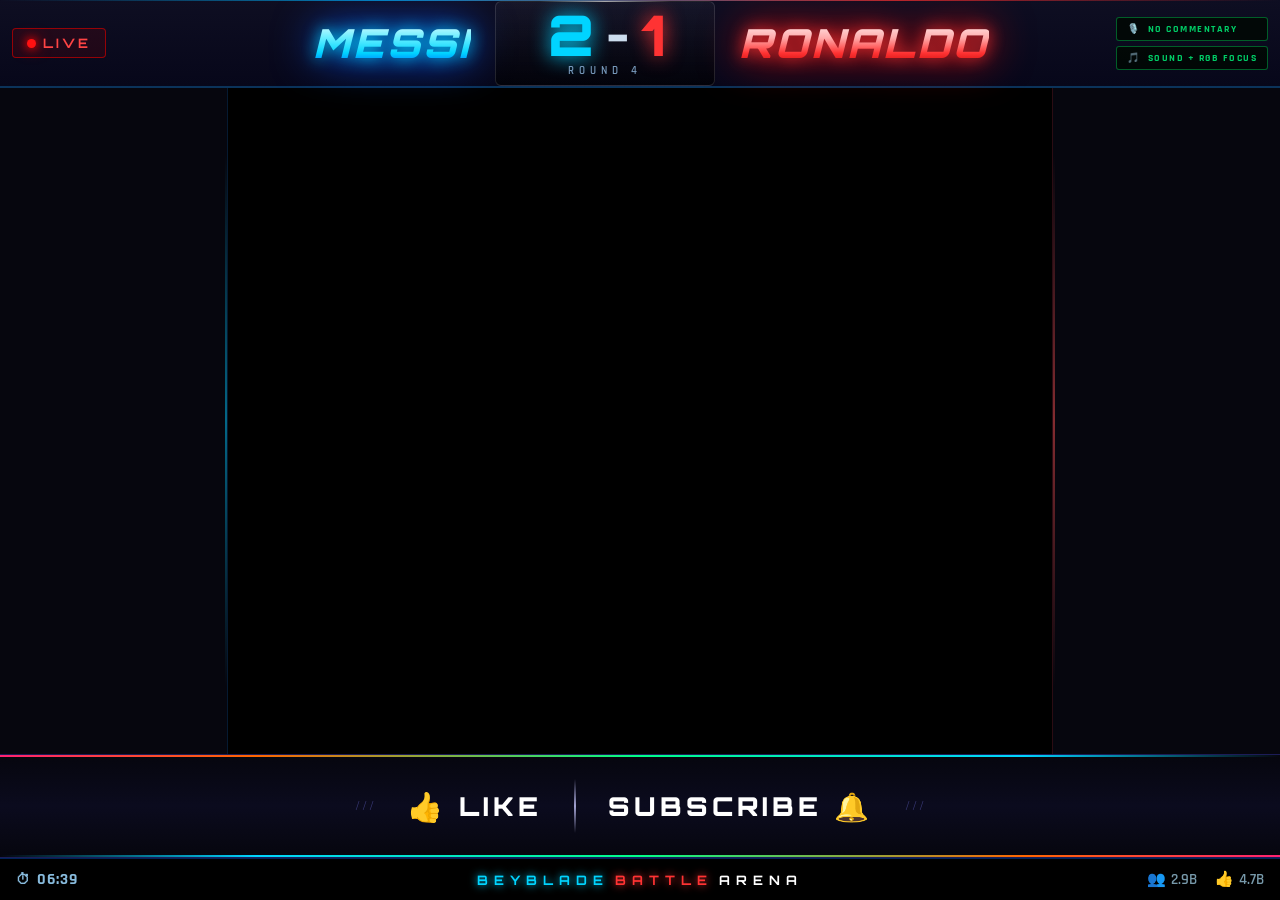
==== index.html @ 68c685e7 "Add Beyblade Battle Arena scoreboard overlay and control panel Two-file HTML/CSS/JS system: - index." ====
<!DOCTYPE html>
<html lang="tr">
<head>
<meta charset="UTF-8">
<meta name="viewport" content="width=device-width, initial-scale=1.0">
<title>Beyblade Battle Arena - Display</title>
<link href="https://fonts.googleapis.com/css2?family=Orbitron:wght@400;700;900&family=Rajdhani:wght@400;600;700&display=swap" rel="stylesheet">
<style>
:root {
  --p1: #00d4ff;
  --p1g: #0055ff;
  --p2: #ff3333;
  --p2g: #bb0000;
  --bg: #06060e;
  --panel: #08081a;
}

* { margin: 0; padding: 0; box-sizing: border-box; }

body {
  background: var(--bg);
  color: #fff;
  font-family: 'Orbitron', monospace;
  height: 100vh;
  width: 100vw;
  display: flex;
  flex-direction: column;
  overflow: hidden;
  user-select: none;
}

/* ========== HEADER ========== */
.header {
  display: flex;
  align-items: center;
  height: 88px;
  flex-shrink: 0;
  background: linear-gradient(180deg, #0e0e22 0%, #07071a 100%);
  border-bottom: 2px solid rgba(0,160,255,0.25);
  position: relative;
  z-index: 10;
  padding: 0 12px;
  gap: 0;
}

/* top glow line */
.header::before {
  content: '';
  position: absolute;
  top: 0; left: 0; right: 0;
  height: 1px;
  background: linear-gradient(90deg, transparent, rgba(0,180,255,0.7) 30%, rgba(255,50,50,0.7) 70%, transparent);
}

.live-badge {
  display: flex;
  align-items: center;
  gap: 7px;
  background: rgba(160,0,0,0.15);
  border: 1.5px solid rgba(200,0,0,0.7);
  border-radius: 4px;
  padding: 6px 14px;
  color: #ff4444;
  font-size: 13px;
  font-weight: 700;
  letter-spacing: 3px;
  flex-shrink: 0;
}

.live-dot {
  width: 9px;
  height: 9px;
  background: #ff1111;
  border-radius: 50%;
  box-shadow: 0 0 8px #ff0000, 0 0 16px #ff0000;
  animation: livePulse 1.2s ease-in-out infinite;
}

@keyframes livePulse {
  0%, 100% { opacity: 1; }
  50% { opacity: 0.3; }
}

/* Player 1 side */
.p1-section {
  flex: 1;
  display: flex;
  justify-content: flex-end;
  align-items: center;
  padding-right: 24px;
  position: relative;
}

.p1-name {
  font-size: 40px;
  font-weight: 900;
  font-style: italic;
  letter-spacing: 3px;
  color: #fff;
  background: linear-gradient(180deg, #ffffff 0%, #66eeff 40%, var(--p1) 70%, var(--p1g) 100%);
  -webkit-background-clip: text;
  -webkit-text-fill-color: transparent;
  background-clip: text;
  filter: drop-shadow(0 0 8px var(--p1)) drop-shadow(0 0 20px var(--p1g));
}

/* Score center */
.score-box {
  display: flex;
  flex-direction: column;
  align-items: center;
  background: linear-gradient(180deg, rgba(255,255,255,0.04), rgba(0,0,0,0.6));
  border: 1px solid rgba(255,255,255,0.12);
  border-radius: 6px;
  padding: 5px 30px 7px;
  min-width: 220px;
  position: relative;
  flex-shrink: 0;
}

.score-box::before {
  content: '';
  position: absolute;
  top: -1px; left: 20%; right: 20%;
  height: 1px;
  background: linear-gradient(90deg, transparent, rgba(255,255,255,0.6), transparent);
}

.score-row {
  display: flex;
  align-items: center;
  gap: 12px;
  line-height: 1;
}

.sc1 {
  font-size: 56px;
  font-weight: 900;
  color: var(--p1);
  text-shadow: 0 0 20px var(--p1);
}

.sc-dash {
  font-size: 44px;
  font-weight: 900;
  color: #ccddee;
}

.sc2 {
  font-size: 56px;
  font-weight: 900;
  color: var(--p2);
  text-shadow: 0 0 20px var(--p2);
}

.round-label {
  font-size: 11px;
  color: #7799bb;
  letter-spacing: 5px;
  font-family: 'Rajdhani', sans-serif;
  font-weight: 600;
  margin-top: 1px;
}

/* Player 2 side */
.p2-section {
  flex: 1;
  display: flex;
  justify-content: flex-start;
  align-items: center;
  padding-left: 24px;
}

.p2-name {
  font-size: 40px;
  font-weight: 900;
  font-style: italic;
  letter-spacing: 3px;
  color: #fff;
  background: linear-gradient(180deg, #ffffff 0%, #ffaaaa 40%, var(--p2) 70%, var(--p2g) 100%);
  -webkit-background-clip: text;
  -webkit-text-fill-color: transparent;
  background-clip: text;
  filter: drop-shadow(0 0 8px var(--p2)) drop-shadow(0 0 20px var(--p2g));
}

/* Buttons */
.hdr-btns {
  display: flex;
  flex-direction: column;
  gap: 5px;
  flex-shrink: 0;
  margin-left: 12px;
}

.hdr-btn {
  background: rgba(0,8,2,0.8);
  border: 1px solid rgba(0,200,80,0.45);
  color: #00cc66;
  padding: 5px 10px;
  font-size: 10px;
  font-family: 'Rajdhani', sans-serif;
  font-weight: 700;
  letter-spacing: 1.5px;
  border-radius: 3px;
  display: flex;
  align-items: center;
  gap: 6px;
  white-space: nowrap;
  text-transform: uppercase;
}

/* ========== MAIN CONTENT ========== */
.main {
  flex: 1;
  display: flex;
  overflow: hidden;
  position: relative;
}

/* Left panel – empty for OBS */
.panel-left {
  width: 228px;
  flex-shrink: 0;
  background: transparent;
  position: relative;
  border-right: 1px solid rgba(0,140,255,0.15);
}

.panel-left::after {
  content: '';
  position: absolute;
  top: 10%; right: 0;
  width: 2px;
  height: 80%;
  background: linear-gradient(180deg, transparent, rgba(0,200,255,0.5) 50%, transparent);
}

/* Arena – empty for OBS */
.arena {
  flex: 1;
  background: #000;
  position: relative;
}

/* Right panel – empty for OBS */
.panel-right {
  width: 228px;
  flex-shrink: 0;
  background: transparent;
  position: relative;
  border-left: 1px solid rgba(255,50,50,0.15);
}

.panel-right::before {
  content: '';
  position: absolute;
  top: 10%; left: 0;
  width: 2px;
  height: 80%;
  background: linear-gradient(180deg, transparent, rgba(255,80,80,0.5) 50%, transparent);
}

/* ========== LIKE & SUBSCRIBE BAR ========== */
.ls-bar {
  flex-shrink: 0;
  height: 104px;
  background: linear-gradient(180deg, #06060e 0%, #0b0b1e 50%, #06060e 100%);
  border-top: 1px solid rgba(80,80,255,0.3);
  border-bottom: 1px solid rgba(80,80,255,0.3);
  display: flex;
  align-items: center;
  justify-content: center;
  overflow: hidden;
  position: relative;
}

/* animated top border */
.ls-bar::before {
  content: '';
  position: absolute;
  top: 0; left: -100%; right: 0;
  height: 2px;
  background: linear-gradient(90deg,
    transparent 0%,
    #0080ff 15%, #8800ff 30%, #ff00aa 45%,
    #ff6600 60%, #00ff88 75%, #00d4ff 90%,
    transparent 100%);
  animation: scanLine 3s linear infinite;
}

/* animated bottom border */
.ls-bar::after {
  content: '';
  position: absolute;
  bottom: 0; left: 0; right: -100%;
  height: 2px;
  background: linear-gradient(90deg,
    transparent 0%,
    #00d4ff 10%, #00ff88 25%, #ff6600 40%,
    #ff00aa 55%, #8800ff 70%, #0080ff 85%,
    transparent 100%);
  animation: scanLine 3s linear infinite reverse;
}

@keyframes scanLine {
  0% { transform: translateX(0%); }
  100% { transform: translateX(100%); }
}

.ls-content {
  display: flex;
  align-items: center;
  gap: 32px;
  position: relative;
  z-index: 1;
}

.ls-item {
  display: flex;
  align-items: center;
  gap: 12px;
  font-size: 26px;
  font-weight: 900;
  letter-spacing: 4px;
}

.ls-like {
  animation: neonCycle 5s ease-in-out infinite;
}

.ls-sub {
  animation: neonCycle 5s ease-in-out infinite 2.5s;
}

@keyframes neonCycle {
  0%   { color: #00d4ff; text-shadow: 0 0 8px #00d4ff, 0 0 20px #0080ff, 0 0 50px #0040ff; }
  16%  { color: #ff00ff; text-shadow: 0 0 8px #ff00ff, 0 0 20px #cc00cc, 0 0 50px #880088; }
  33%  { color: #ff6600; text-shadow: 0 0 8px #ff6600, 0 0 20px #cc4400, 0 0 50px #882200; }
  50%  { color: #00ff88; text-shadow: 0 0 8px #00ff88, 0 0 20px #00cc66, 0 0 50px #008844; }
  66%  { color: #ffff00; text-shadow: 0 0 8px #ffff00, 0 0 20px #cccc00, 0 0 50px #888800; }
  83%  { color: #ff3366; text-shadow: 0 0 8px #ff3366, 0 0 20px #cc0044, 0 0 50px #880022; }
  100% { color: #00d4ff; text-shadow: 0 0 8px #00d4ff, 0 0 20px #0080ff, 0 0 50px #0040ff; }
}

.ls-icon {
  font-size: 28px;
  animation: iconBounce 1.5s ease-in-out infinite;
}

.ls-icon-sub {
  animation: iconBounce 1.5s ease-in-out infinite 0.75s;
}

@keyframes iconBounce {
  0%, 100% { transform: scale(1); }
  50% { transform: scale(1.2); }
}

.ls-divider {
  width: 2px;
  height: 54px;
  background: linear-gradient(180deg, transparent, rgba(200,200,255,0.8), transparent);
  animation: divPulse 2s ease-in-out infinite;
}

@keyframes divPulse {
  0%, 100% { opacity: 0.3; }
  50% { opacity: 1; box-shadow: 0 0 12px #8888ff; }
}

/* decorative /// marks */
.ls-deco {
  font-size: 13px;
  color: rgba(100,100,200,0.5);
  letter-spacing: 2px;
  font-family: 'Rajdhani', sans-serif;
}

/* ========== FOOTER ========== */
.footer {
  height: 42px;
  background: #000;
  border-top: 1px solid rgba(0,100,255,0.35);
  display: flex;
  align-items: center;
  padding: 0 16px;
  flex-shrink: 0;
  position: relative;
}

.footer-timer {
  font-family: 'Rajdhani', sans-serif;
  font-size: 16px;
  font-weight: 700;
  color: #88bbdd;
  display: flex;
  align-items: center;
  gap: 6px;
  letter-spacing: 1px;
}

.footer-timer-icon { font-size: 14px; }

.footer-brand {
  position: absolute;
  left: 50%;
  transform: translateX(-50%);
  font-size: 13px;
  font-weight: 700;
  letter-spacing: 6px;
  display: flex;
  gap: 6px;
}

.fb-b { color: var(--p1); text-shadow: 0 0 8px var(--p1); }
.fb-a { color: var(--p2); text-shadow: 0 0 8px var(--p2); }
.fb-r { color: #ffffff; }

.footer-stats {
  margin-left: auto;
  display: flex;
  align-items: center;
  gap: 18px;
  font-family: 'Rajdhani', sans-serif;
  font-size: 15px;
  font-weight: 600;
  color: #7799aa;
}

.footer-stat { display: flex; align-items: center; gap: 5px; }
</style>
</head>
<body>

<!-- ===== HEADER ===== -->
<div class="header">
  <div class="live-badge">
    <div class="live-dot"></div>
    LIVE
  </div>

  <div class="p1-section">
    <div class="p1-name" id="p1Name">MESSI</div>
  </div>

  <div class="score-box">
    <div class="score-row">
      <span class="sc1" id="score1">2</span>
      <span class="sc-dash">-</span>
      <span class="sc2" id="score2">1</span>
    </div>
    <div class="round-label">ROUND <span id="roundNum">4</span></div>
  </div>

  <div class="p2-section">
    <div class="p2-name" id="p2Name">RONALDO</div>
  </div>

  <div class="hdr-btns">
    <div class="hdr-btn">🎙️ &nbsp;NO COMMENTARY</div>
    <div class="hdr-btn">🎵 &nbsp;SOUND + RGB FOCUS</div>
  </div>
</div>

<!-- ===== MAIN CONTENT ===== -->
<div class="main">
  <div class="panel-left"></div>
  <div class="arena"></div>
  <div class="panel-right"></div>
</div>

<!-- ===== LIKE & SUBSCRIBE ===== -->
<div class="ls-bar">
  <div class="ls-content">
    <span class="ls-deco">///</span>

    <div class="ls-item ls-like">
      <span class="ls-icon">👍</span>
      LIKE
    </div>

    <div class="ls-divider"></div>

    <div class="ls-item ls-sub">
      SUBSCRIBE
      <span class="ls-icon ls-icon-sub">🔔</span>
    </div>

    <span class="ls-deco">///</span>
  </div>
</div>

<!-- ===== FOOTER ===== -->
<div class="footer">
  <div class="footer-timer">
    <span class="footer-timer-icon">⏱</span>
    <span id="timerDisplay">06:39</span>
  </div>

  <div class="footer-brand">
    <span class="fb-b">BEYBLADE</span>
    <span class="fb-a">BATTLE</span>
    <span class="fb-r">ARENA</span>
  </div>

  <div class="footer-stats">
    <div class="footer-stat">👥 <span id="viewerCount">2.9B</span></div>
    <div class="footer-stat">👍 <span id="likeCount">4.7B</span></div>
  </div>
</div>

<script>
  const STORE_KEY = 'bba_state';

  function applyState(s) {
    if (!s) return;
    setText('p1Name',      s.p1Name);
    setText('p2Name',      s.p2Name);
    setText('score1',      s.score1);
    setText('score2',      s.score2);
    setText('roundNum',    s.roundNum);
    setText('viewerCount', s.viewers);
    setText('likeCount',   s.likes);
  }

  function setText(id, val) {
    if (val === undefined || val === null || val === '') return;
    document.getElementById(id).textContent = val;
  }

  // Load initial state
  applyState(JSON.parse(localStorage.getItem(STORE_KEY) || 'null'));

  // Sync across tabs
  window.addEventListener('storage', e => {
    if (e.key === STORE_KEY) applyState(JSON.parse(e.newValue || 'null'));
  });

  // Timer (counts up or holds; control page sets timerSeconds + timerRunning)
  let timerSec  = 6 * 60 + 39;
  let timerOn   = false;
  let lastSync  = Date.now();

  function refreshTimer() {
    const raw = localStorage.getItem(STORE_KEY);
    if (!raw) return;
    const s = JSON.parse(raw);
    if (s.timerSeconds !== undefined) timerSec = +s.timerSeconds;
    timerOn = !!s.timerRunning;
  }

  refreshTimer();

  setInterval(() => {
    refreshTimer();
    if (timerOn) timerSec = Math.max(0, timerSec - 1);
    const m = Math.floor(timerSec / 60).toString().padStart(2,'0');
    const sec = (timerSec % 60).toString().padStart(2,'0');
    document.getElementById('timerDisplay').textContent = m + ':' + sec;
  }, 1000);
</script>
</body>
</html>
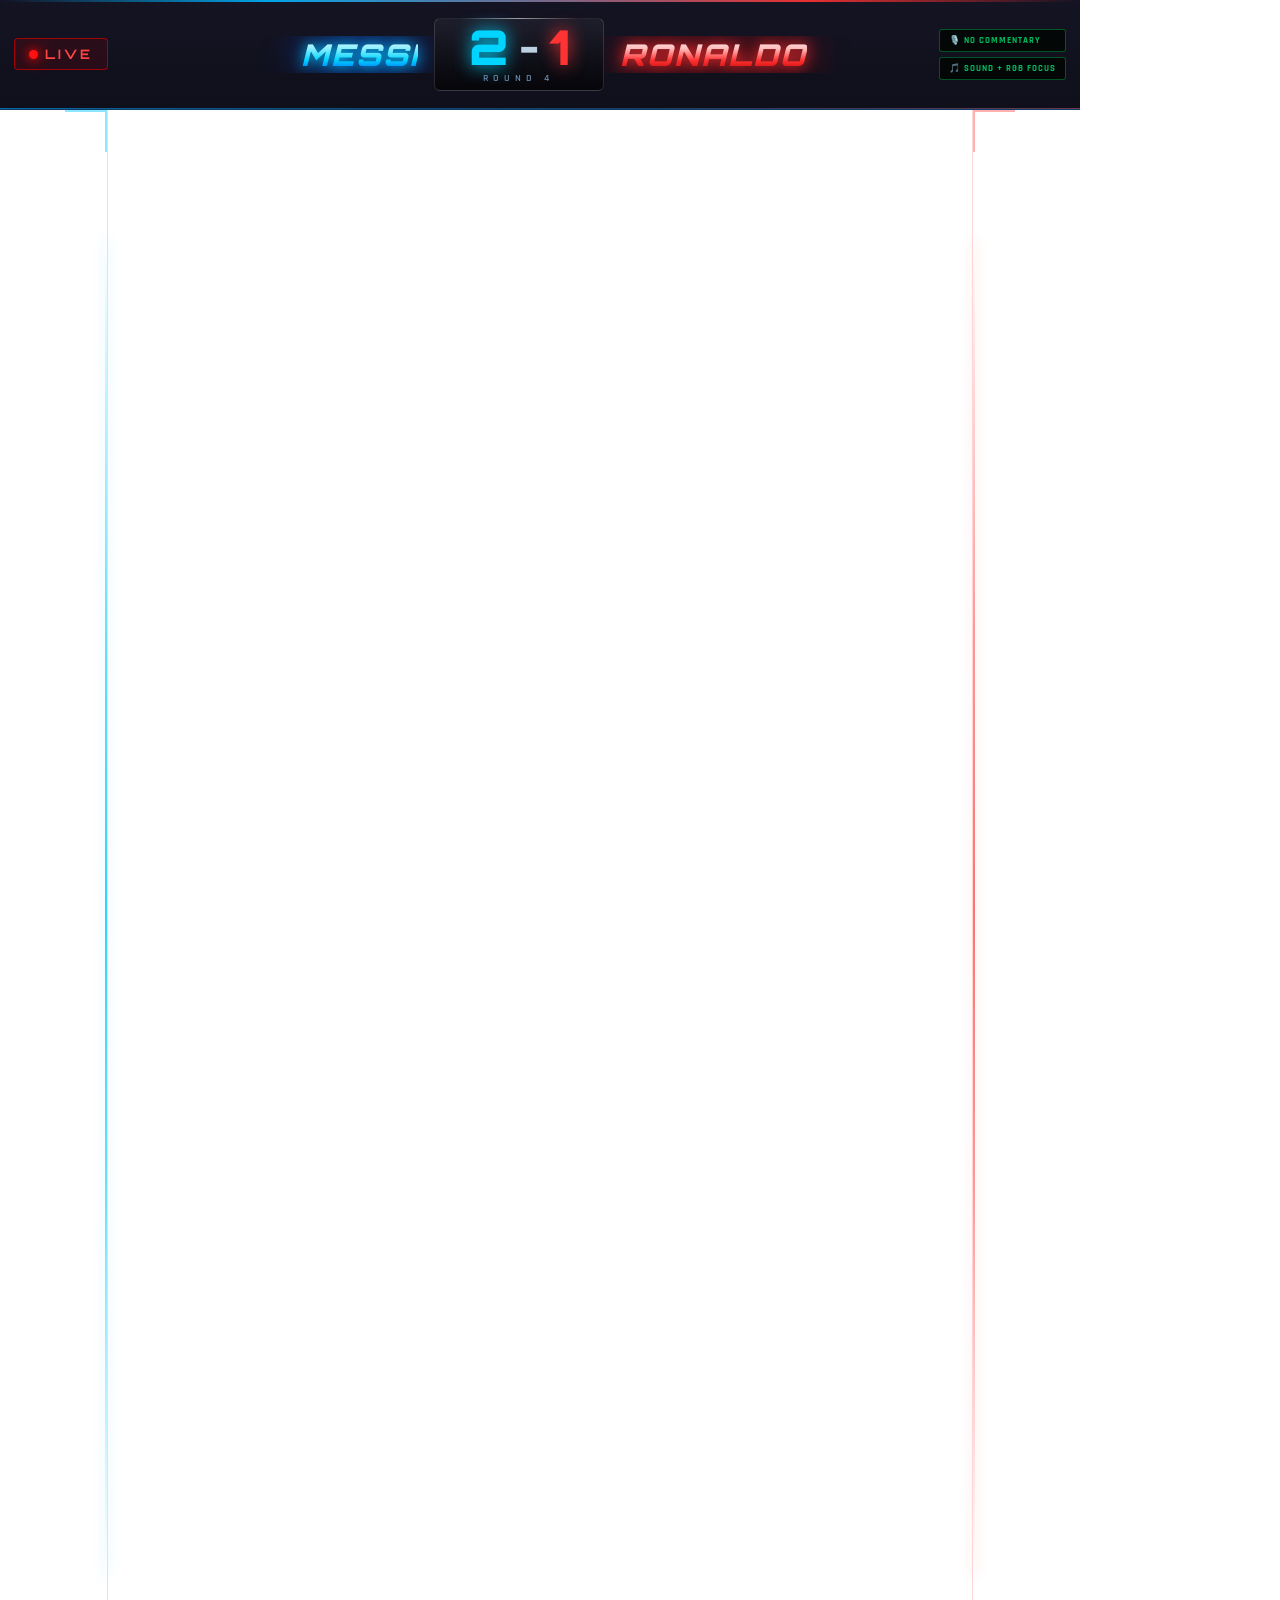
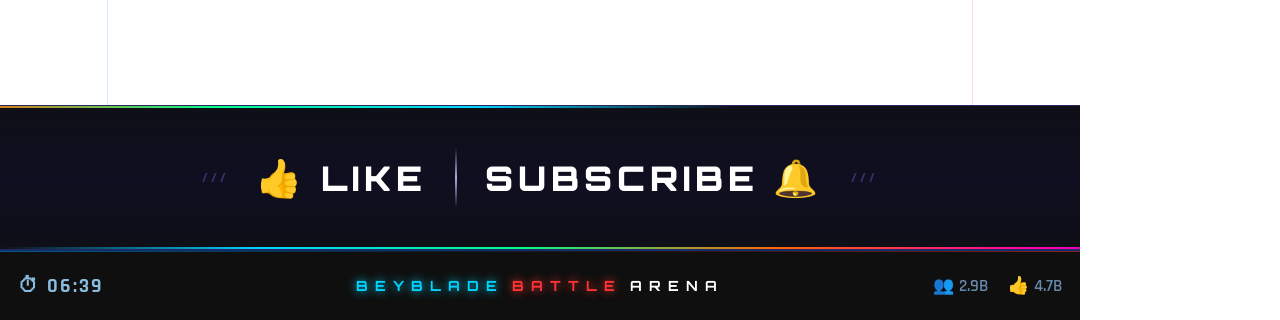
==== commit f2d41dac: "Redesign index.html for 9:16 portrait (1080×1920) mobile streaming - Fixed canvas 1080×1920px for OB" ====
--- a/index.html
+++ b/index.html
@@ -2,64 +2,91 @@
 <html lang="tr">
 <head>
 <meta charset="UTF-8">
-<meta name="viewport" content="width=device-width, initial-scale=1.0">
-<title>Beyblade Battle Arena - Display</title>
+<meta name="viewport" content="width=1080">
+<title>BBA Display – 9:16</title>
 <link href="https://fonts.googleapis.com/css2?family=Orbitron:wght@400;700;900&family=Rajdhani:wght@400;600;700&display=swap" rel="stylesheet">
 <style>
+/* =====================================================
+   OBS Browser Source: 1080 × 1920  (9:16 portrait)
+   Transparent body – only UI strips are opaque.
+   ===================================================== */
 :root {
-  --p1: #00d4ff;
+  --p1:  #00d4ff;
   --p1g: #0055ff;
-  --p2: #ff3333;
+  --p2:  #ff3333;
   --p2g: #bb0000;
-  --bg: #06060e;
-  --panel: #08081a;
 }
 
 * { margin: 0; padding: 0; box-sizing: border-box; }
 
-body {
-  background: var(--bg);
+html, body {
+  width:  1080px;
+  height: 1920px;
+  background: transparent;          /* OBS composites camera behind */
   color: #fff;
   font-family: 'Orbitron', monospace;
-  height: 100vh;
-  width: 100vw;
-  display: flex;
-  flex-direction: column;
   overflow: hidden;
   user-select: none;
 }
 
-/* ========== HEADER ========== */
+.wrap {
+  width:  1080px;
+  height: 1920px;
+  display: flex;
+  flex-direction: column;
+}
+
+/* ====================================================
+   HEADER  –  110 px
+   ==================================================== */
 .header {
-  display: flex;
-  align-items: center;
-  height: 88px;
-  flex-shrink: 0;
-  background: linear-gradient(180deg, #0e0e22 0%, #07071a 100%);
-  border-bottom: 2px solid rgba(0,160,255,0.25);
+  height: 110px;
+  flex-shrink: 0;
+  display: flex;
+  align-items: center;
+  padding: 0 14px;
+  gap: 0;
+  background: linear-gradient(180deg, rgba(12,12,28,0.97) 0%, rgba(6,6,18,0.96) 100%);
+  border-bottom: 2px solid rgba(0,160,255,0.3);
   position: relative;
   z-index: 10;
-  padding: 0 12px;
-  gap: 0;
-}
-
-/* top glow line */
+}
+
+/* top glow stripe */
 .header::before {
   content: '';
   position: absolute;
   top: 0; left: 0; right: 0;
+  height: 2px;
+  background: linear-gradient(90deg,
+    transparent 0%,
+    rgba(0,180,255,0.9) 25%,
+    rgba(255,50,50,0.9) 75%,
+    transparent 100%);
+}
+
+/* bottom corner cuts */
+.header::after {
+  content: '';
+  position: absolute;
+  bottom: -1px; left: 0; right: 0;
   height: 1px;
-  background: linear-gradient(90deg, transparent, rgba(0,180,255,0.7) 30%, rgba(255,50,50,0.7) 70%, transparent);
-}
-
+  background: linear-gradient(90deg,
+    rgba(0,160,255,0.4) 0%,
+    rgba(0,160,255,0.08) 40%,
+    rgba(255,50,50,0.08) 60%,
+    rgba(255,50,50,0.4) 100%);
+}
+
+/* ── LIVE badge ── */
 .live-badge {
   display: flex;
   align-items: center;
   gap: 7px;
-  background: rgba(160,0,0,0.15);
-  border: 1.5px solid rgba(200,0,0,0.7);
+  background: rgba(150,0,0,0.18);
+  border: 1.5px solid rgba(200,0,0,0.75);
   border-radius: 4px;
-  padding: 6px 14px;
+  padding: 7px 14px;
   color: #ff4444;
   font-size: 13px;
   font-weight: 700;
@@ -72,145 +99,131 @@
   height: 9px;
   background: #ff1111;
   border-radius: 50%;
-  box-shadow: 0 0 8px #ff0000, 0 0 16px #ff0000;
+  box-shadow: 0 0 8px #ff0000, 0 0 18px #ff0000;
   animation: livePulse 1.2s ease-in-out infinite;
 }
 
 @keyframes livePulse {
   0%, 100% { opacity: 1; }
-  50% { opacity: 0.3; }
-}
-
-/* Player 1 side */
+  50%       { opacity: 0.25; }
+}
+
+/* ── Player 1 name ── */
 .p1-section {
   flex: 1;
   display: flex;
   justify-content: flex-end;
   align-items: center;
-  padding-right: 24px;
-  position: relative;
+  padding-right: 16px;
+  overflow: hidden;
 }
 
 .p1-name {
-  font-size: 40px;
+  font-size: 30px;
   font-weight: 900;
   font-style: italic;
-  letter-spacing: 3px;
-  color: #fff;
-  background: linear-gradient(180deg, #ffffff 0%, #66eeff 40%, var(--p1) 70%, var(--p1g) 100%);
+  letter-spacing: 2px;
+  background: linear-gradient(180deg, #ffffff 0%, #88eeff 35%, var(--p1) 65%, var(--p1g) 100%);
   -webkit-background-clip: text;
   -webkit-text-fill-color: transparent;
   background-clip: text;
-  filter: drop-shadow(0 0 8px var(--p1)) drop-shadow(0 0 20px var(--p1g));
-}
-
-/* Score center */
+  filter: drop-shadow(0 0 7px var(--p1)) drop-shadow(0 0 18px var(--p1g));
+  white-space: nowrap;
+}
+
+/* ── Score box ── */
 .score-box {
+  flex-shrink: 0;
   display: flex;
   flex-direction: column;
   align-items: center;
-  background: linear-gradient(180deg, rgba(255,255,255,0.04), rgba(0,0,0,0.6));
-  border: 1px solid rgba(255,255,255,0.12);
+  background: linear-gradient(180deg, rgba(255,255,255,0.05), rgba(0,0,0,0.65));
+  border: 1px solid rgba(255,255,255,0.13);
   border-radius: 6px;
-  padding: 5px 30px 7px;
-  min-width: 220px;
-  position: relative;
-  flex-shrink: 0;
+  padding: 4px 22px 6px;
+  min-width: 170px;
+  position: relative;
 }
 
 .score-box::before {
   content: '';
   position: absolute;
-  top: -1px; left: 20%; right: 20%;
+  top: -1px; left: 15%; right: 15%;
   height: 1px;
-  background: linear-gradient(90deg, transparent, rgba(255,255,255,0.6), transparent);
+  background: linear-gradient(90deg, transparent, rgba(255,255,255,0.55), transparent);
 }
 
 .score-row {
   display: flex;
   align-items: center;
-  gap: 12px;
+  gap: 10px;
   line-height: 1;
 }
 
-.sc1 {
-  font-size: 56px;
-  font-weight: 900;
-  color: var(--p1);
-  text-shadow: 0 0 20px var(--p1);
-}
-
-.sc-dash {
-  font-size: 44px;
-  font-weight: 900;
-  color: #ccddee;
-}
-
-.sc2 {
-  font-size: 56px;
-  font-weight: 900;
-  color: var(--p2);
-  text-shadow: 0 0 20px var(--p2);
-}
+.sc1  { font-size: 48px; font-weight: 900; color: var(--p1); text-shadow: 0 0 18px var(--p1); }
+.sc2  { font-size: 48px; font-weight: 900; color: var(--p2); text-shadow: 0 0 18px var(--p2); }
+.sc-d { font-size: 38px; font-weight: 900; color: #bbd0e0; }
 
 .round-label {
-  font-size: 11px;
-  color: #7799bb;
-  letter-spacing: 5px;
+  font-size: 10px;
   font-family: 'Rajdhani', sans-serif;
   font-weight: 600;
+  color: #6688aa;
+  letter-spacing: 5px;
   margin-top: 1px;
 }
 
-/* Player 2 side */
+/* ── Player 2 name ── */
 .p2-section {
   flex: 1;
   display: flex;
   justify-content: flex-start;
   align-items: center;
-  padding-left: 24px;
+  padding-left: 16px;
+  overflow: hidden;
 }
 
 .p2-name {
-  font-size: 40px;
+  font-size: 30px;
   font-weight: 900;
   font-style: italic;
-  letter-spacing: 3px;
-  color: #fff;
-  background: linear-gradient(180deg, #ffffff 0%, #ffaaaa 40%, var(--p2) 70%, var(--p2g) 100%);
+  letter-spacing: 2px;
+  background: linear-gradient(180deg, #ffffff 0%, #ffbbbb 35%, var(--p2) 65%, var(--p2g) 100%);
   -webkit-background-clip: text;
   -webkit-text-fill-color: transparent;
   background-clip: text;
-  filter: drop-shadow(0 0 8px var(--p2)) drop-shadow(0 0 20px var(--p2g));
-}
-
-/* Buttons */
+  filter: drop-shadow(0 0 7px var(--p2)) drop-shadow(0 0 18px var(--p2g));
+  white-space: nowrap;
+}
+
+/* ── Header buttons ── */
 .hdr-btns {
+  flex-shrink: 0;
   display: flex;
   flex-direction: column;
   gap: 5px;
-  flex-shrink: 0;
-  margin-left: 12px;
+  margin-left: 10px;
 }
 
 .hdr-btn {
-  background: rgba(0,8,2,0.8);
-  border: 1px solid rgba(0,200,80,0.45);
-  color: #00cc66;
-  padding: 5px 10px;
-  font-size: 10px;
+  background: rgba(0,6,2,0.82);
+  border: 1px solid rgba(0,190,80,0.42);
+  color: #00bb60;
+  padding: 5px 9px;
+  font-size: 9px;
   font-family: 'Rajdhani', sans-serif;
   font-weight: 700;
-  letter-spacing: 1.5px;
+  letter-spacing: 1px;
   border-radius: 3px;
   display: flex;
   align-items: center;
-  gap: 6px;
+  gap: 5px;
   white-space: nowrap;
-  text-transform: uppercase;
-}
-
-/* ========== MAIN CONTENT ========== */
+}
+
+/* ====================================================
+   MAIN  –  flex-1  (≈1595 px)
+   ==================================================== */
 .main {
   flex: 1;
   display: flex;
@@ -218,100 +231,133 @@
   position: relative;
 }
 
-/* Left panel – empty for OBS */
+/* ── Left panel (OBS source) ── */
 .panel-left {
-  width: 228px;
+  width: 108px;
   flex-shrink: 0;
   background: transparent;
   position: relative;
-  border-right: 1px solid rgba(0,140,255,0.15);
-}
-
+  border-right: 1px solid rgba(0,140,255,0.18);
+}
+
+/* vertical neon strip */
 .panel-left::after {
   content: '';
   position: absolute;
-  top: 10%; right: 0;
+  top: 8%; right: 0;
   width: 2px;
-  height: 80%;
-  background: linear-gradient(180deg, transparent, rgba(0,200,255,0.5) 50%, transparent);
-}
-
-/* Arena – empty for OBS */
+  height: 84%;
+  background: linear-gradient(180deg,
+    transparent 0%, rgba(0,200,255,0.6) 30%,
+    rgba(0,200,255,0.8) 50%, rgba(0,200,255,0.6) 70%,
+    transparent 100%);
+  box-shadow: 0 0 12px rgba(0,180,255,0.25);
+}
+
+/* corner bracket top */
+.panel-left::before {
+  content: '';
+  position: absolute;
+  top: 0; right: 0;
+  width: 40px;
+  height: 40px;
+  border-top: 2px solid rgba(0,200,255,0.45);
+  border-right: 2px solid rgba(0,200,255,0.45);
+}
+
+/* ── Arena center (OBS camera behind) ── */
 .arena {
   flex: 1;
-  background: #000;
-  position: relative;
-}
-
-/* Right panel – empty for OBS */
+  background: transparent;
+  position: relative;
+}
+
+/* ── Right panel (OBS source) ── */
 .panel-right {
-  width: 228px;
+  width: 108px;
   flex-shrink: 0;
   background: transparent;
   position: relative;
-  border-left: 1px solid rgba(255,50,50,0.15);
+  border-left: 1px solid rgba(255,50,50,0.18);
 }
 
 .panel-right::before {
   content: '';
   position: absolute;
-  top: 10%; left: 0;
+  top: 8%; left: 0;
   width: 2px;
-  height: 80%;
-  background: linear-gradient(180deg, transparent, rgba(255,80,80,0.5) 50%, transparent);
-}
-
-/* ========== LIKE & SUBSCRIBE BAR ========== */
+  height: 84%;
+  background: linear-gradient(180deg,
+    transparent 0%, rgba(255,80,80,0.6) 30%,
+    rgba(255,80,80,0.8) 50%, rgba(255,80,80,0.6) 70%,
+    transparent 100%);
+  box-shadow: 0 0 12px rgba(255,60,60,0.25);
+}
+
+.panel-right::after {
+  content: '';
+  position: absolute;
+  top: 0; left: 0;
+  width: 40px;
+  height: 40px;
+  border-top: 2px solid rgba(255,80,80,0.45);
+  border-left: 2px solid rgba(255,80,80,0.45);
+}
+
+/* ====================================================
+   LIKE & SUBSCRIBE  –  145 px
+   ==================================================== */
 .ls-bar {
-  flex-shrink: 0;
-  height: 104px;
-  background: linear-gradient(180deg, #06060e 0%, #0b0b1e 50%, #06060e 100%);
-  border-top: 1px solid rgba(80,80,255,0.3);
-  border-bottom: 1px solid rgba(80,80,255,0.3);
+  height: 145px;
+  flex-shrink: 0;
   display: flex;
   align-items: center;
   justify-content: center;
+  background: linear-gradient(180deg,
+    rgba(5,5,14,0.96) 0%,
+    rgba(10,10,28,0.98) 50%,
+    rgba(5,5,14,0.96) 100%);
+  border-top: 1px solid rgba(80,80,240,0.35);
+  border-bottom: 1px solid rgba(80,80,240,0.35);
   overflow: hidden;
   position: relative;
 }
 
-/* animated top border */
+/* scanning top neon line */
 .ls-bar::before {
   content: '';
   position: absolute;
-  top: 0; left: -100%; right: 0;
+  top: 0; left: -100%; width: 200%;
   height: 2px;
   background: linear-gradient(90deg,
-    transparent 0%,
-    #0080ff 15%, #8800ff 30%, #ff00aa 45%,
-    #ff6600 60%, #00ff88 75%, #00d4ff 90%,
-    transparent 100%);
-  animation: scanLine 3s linear infinite;
-}
-
-/* animated bottom border */
+    transparent 0%, #0080ff 12%, #8800ff 24%,
+    #ff00aa 36%, #ff6600 48%, #00ff88 60%,
+    #00d4ff 72%, transparent 84%);
+  animation: scan 2.8s linear infinite;
+}
+
+/* scanning bottom neon line */
 .ls-bar::after {
   content: '';
   position: absolute;
-  bottom: 0; left: 0; right: -100%;
+  bottom: 0; left: 0; width: 200%;
   height: 2px;
   background: linear-gradient(90deg,
-    transparent 0%,
-    #00d4ff 10%, #00ff88 25%, #ff6600 40%,
-    #ff00aa 55%, #8800ff 70%, #0080ff 85%,
-    transparent 100%);
-  animation: scanLine 3s linear infinite reverse;
-}
-
-@keyframes scanLine {
-  0% { transform: translateX(0%); }
-  100% { transform: translateX(100%); }
+    transparent 0%, #00d4ff 12%, #00ff88 24%,
+    #ff6600 36%, #ff00aa 48%, #8800ff 60%,
+    #0080ff 72%, transparent 84%);
+  animation: scan 2.8s linear infinite reverse;
+}
+
+@keyframes scan {
+  0%   { transform: translateX(0%); }
+  100% { transform: translateX(50%); }
 }
 
 .ls-content {
   display: flex;
   align-items: center;
-  gap: 32px;
+  gap: 28px;
   position: relative;
   z-index: 1;
 }
@@ -319,245 +365,241 @@
 .ls-item {
   display: flex;
   align-items: center;
-  gap: 12px;
-  font-size: 26px;
+  gap: 14px;
+  font-size: 34px;
   font-weight: 900;
-  letter-spacing: 4px;
-}
-
-.ls-like {
-  animation: neonCycle 5s ease-in-out infinite;
-}
-
-.ls-sub {
-  animation: neonCycle 5s ease-in-out infinite 2.5s;
-}
+  letter-spacing: 5px;
+}
+
+.ls-like { animation: neonCycle 5s ease-in-out infinite; }
+.ls-sub  { animation: neonCycle 5s ease-in-out infinite 2.5s; }
 
 @keyframes neonCycle {
-  0%   { color: #00d4ff; text-shadow: 0 0 8px #00d4ff, 0 0 20px #0080ff, 0 0 50px #0040ff; }
-  16%  { color: #ff00ff; text-shadow: 0 0 8px #ff00ff, 0 0 20px #cc00cc, 0 0 50px #880088; }
-  33%  { color: #ff6600; text-shadow: 0 0 8px #ff6600, 0 0 20px #cc4400, 0 0 50px #882200; }
-  50%  { color: #00ff88; text-shadow: 0 0 8px #00ff88, 0 0 20px #00cc66, 0 0 50px #008844; }
-  66%  { color: #ffff00; text-shadow: 0 0 8px #ffff00, 0 0 20px #cccc00, 0 0 50px #888800; }
-  83%  { color: #ff3366; text-shadow: 0 0 8px #ff3366, 0 0 20px #cc0044, 0 0 50px #880022; }
-  100% { color: #00d4ff; text-shadow: 0 0 8px #00d4ff, 0 0 20px #0080ff, 0 0 50px #0040ff; }
+  0%   { color: #00d4ff; text-shadow: 0 0 10px #00d4ff, 0 0 25px #0080ff, 0 0 55px #0040ff; }
+  16%  { color: #ff00ff; text-shadow: 0 0 10px #ff00ff, 0 0 25px #cc00cc, 0 0 55px #880088; }
+  33%  { color: #ff6600; text-shadow: 0 0 10px #ff6600, 0 0 25px #cc4400, 0 0 55px #882200; }
+  50%  { color: #00ff88; text-shadow: 0 0 10px #00ff88, 0 0 25px #00cc66, 0 0 55px #008844; }
+  66%  { color: #ffff00; text-shadow: 0 0 10px #ffff00, 0 0 25px #cccc00, 0 0 55px #888800; }
+  83%  { color: #ff3366; text-shadow: 0 0 10px #ff3366, 0 0 25px #cc0044, 0 0 55px #880022; }
+  100% { color: #00d4ff; text-shadow: 0 0 10px #00d4ff, 0 0 25px #0080ff, 0 0 55px #0040ff; }
 }
 
 .ls-icon {
-  font-size: 28px;
-  animation: iconBounce 1.5s ease-in-out infinite;
-}
-
-.ls-icon-sub {
-  animation: iconBounce 1.5s ease-in-out infinite 0.75s;
-}
-
-@keyframes iconBounce {
-  0%, 100% { transform: scale(1); }
-  50% { transform: scale(1.2); }
-}
-
-.ls-divider {
+  font-size: 36px;
+  animation: bounce 1.5s ease-in-out infinite;
+}
+.ls-icon-sub { animation: bounce 1.5s ease-in-out infinite 0.75s; }
+
+@keyframes bounce {
+  0%, 100% { transform: scale(1) rotate(0deg); }
+  50%       { transform: scale(1.22) rotate(-8deg); }
+}
+
+.ls-div {
   width: 2px;
-  height: 54px;
-  background: linear-gradient(180deg, transparent, rgba(200,200,255,0.8), transparent);
+  height: 60px;
+  background: linear-gradient(180deg, transparent, rgba(200,200,255,0.85), transparent);
   animation: divPulse 2s ease-in-out infinite;
 }
 
 @keyframes divPulse {
-  0%, 100% { opacity: 0.3; }
-  50% { opacity: 1; box-shadow: 0 0 12px #8888ff; }
-}
-
-/* decorative /// marks */
+  0%, 100% { opacity: 0.25; }
+  50%       { opacity: 1; box-shadow: 0 0 14px #9999ff; }
+}
+
 .ls-deco {
-  font-size: 13px;
-  color: rgba(100,100,200,0.5);
-  letter-spacing: 2px;
+  font-size: 14px;
+  color: rgba(100,100,200,0.45);
+  letter-spacing: 3px;
   font-family: 'Rajdhani', sans-serif;
-}
-
-/* ========== FOOTER ========== */
+  font-weight: 700;
+}
+
+/* ====================================================
+   FOOTER  –  70 px
+   ==================================================== */
 .footer {
-  height: 42px;
-  background: #000;
-  border-top: 1px solid rgba(0,100,255,0.35);
-  display: flex;
-  align-items: center;
-  padding: 0 16px;
-  flex-shrink: 0;
-  position: relative;
+  height: 70px;
+  flex-shrink: 0;
+  background: rgba(0,0,0,0.94);
+  border-top: 1px solid rgba(0,100,255,0.4);
+  display: flex;
+  align-items: center;
+  padding: 0 18px;
+  position: relative;
+}
+
+/* top glow stripe */
+.footer::before {
+  content: '';
+  position: absolute;
+  top: 0; left: 0; right: 0;
+  height: 1px;
+  background: linear-gradient(90deg,
+    rgba(0,160,255,0.5) 0%, rgba(0,160,255,0.12) 40%,
+    rgba(255,50,50,0.12) 60%, rgba(255,50,50,0.5) 100%);
 }
 
 .footer-timer {
   font-family: 'Rajdhani', sans-serif;
-  font-size: 16px;
+  font-size: 20px;
   font-weight: 700;
   color: #88bbdd;
   display: flex;
   align-items: center;
-  gap: 6px;
-  letter-spacing: 1px;
-}
-
-.footer-timer-icon { font-size: 14px; }
+  gap: 7px;
+  letter-spacing: 2px;
+}
 
 .footer-brand {
   position: absolute;
   left: 50%;
   transform: translateX(-50%);
-  font-size: 13px;
+  display: flex;
+  gap: 8px;
+  font-size: 14px;
   font-weight: 700;
-  letter-spacing: 6px;
-  display: flex;
-  gap: 6px;
-}
-
-.fb-b { color: var(--p1); text-shadow: 0 0 8px var(--p1); }
-.fb-a { color: var(--p2); text-shadow: 0 0 8px var(--p2); }
+  letter-spacing: 7px;
+  white-space: nowrap;
+}
+
+.fb-b { color: var(--p1); text-shadow: 0 0 10px var(--p1); }
+.fb-a { color: var(--p2); text-shadow: 0 0 10px var(--p2); }
 .fb-r { color: #ffffff; }
 
 .footer-stats {
   margin-left: auto;
   display: flex;
   align-items: center;
-  gap: 18px;
+  gap: 20px;
   font-family: 'Rajdhani', sans-serif;
-  font-size: 15px;
+  font-size: 17px;
   font-weight: 600;
-  color: #7799aa;
+  color: #6688aa;
 }
 
 .footer-stat { display: flex; align-items: center; gap: 5px; }
 </style>
 </head>
 <body>
-
-<!-- ===== HEADER ===== -->
-<div class="header">
-  <div class="live-badge">
-    <div class="live-dot"></div>
-    LIVE
+<div class="wrap">
+
+  <!-- ===== HEADER ===== -->
+  <div class="header">
+    <div class="live-badge">
+      <div class="live-dot"></div>
+      LIVE
+    </div>
+
+    <div class="p1-section">
+      <div class="p1-name" id="p1Name">MESSI</div>
+    </div>
+
+    <div class="score-box">
+      <div class="score-row">
+        <span class="sc1" id="score1">2</span>
+        <span class="sc-d">-</span>
+        <span class="sc2" id="score2">1</span>
+      </div>
+      <div class="round-label">ROUND <span id="roundNum">4</span></div>
+    </div>
+
+    <div class="p2-section">
+      <div class="p2-name" id="p2Name">RONALDO</div>
+    </div>
+
+    <div class="hdr-btns">
+      <div class="hdr-btn">🎙️ NO COMMENTARY</div>
+      <div class="hdr-btn">🎵 SOUND + RGB FOCUS</div>
+    </div>
   </div>
 
-  <div class="p1-section">
-    <div class="p1-name" id="p1Name">MESSI</div>
+  <!-- ===== MAIN (transparent – OBS composites behind) ===== -->
+  <div class="main">
+    <div class="panel-left"></div>
+    <div class="arena"></div>
+    <div class="panel-right"></div>
   </div>
 
-  <div class="score-box">
-    <div class="score-row">
-      <span class="sc1" id="score1">2</span>
-      <span class="sc-dash">-</span>
-      <span class="sc2" id="score2">1</span>
-    </div>
-    <div class="round-label">ROUND <span id="roundNum">4</span></div>
+  <!-- ===== LIKE & SUBSCRIBE ===== -->
+  <div class="ls-bar">
+    <div class="ls-content">
+      <span class="ls-deco">///</span>
+      <div class="ls-item ls-like">
+        <span class="ls-icon">👍</span>LIKE
+      </div>
+      <div class="ls-div"></div>
+      <div class="ls-item ls-sub">
+        SUBSCRIBE<span class="ls-icon ls-icon-sub">🔔</span>
+      </div>
+      <span class="ls-deco">///</span>
+    </div>
   </div>
 
-  <div class="p2-section">
-    <div class="p2-name" id="p2Name">RONALDO</div>
+  <!-- ===== FOOTER ===== -->
+  <div class="footer">
+    <div class="footer-timer">⏱ <span id="timerDisplay">06:39</span></div>
+
+    <div class="footer-brand">
+      <span class="fb-b">BEYBLADE</span>
+      <span class="fb-a">BATTLE</span>
+      <span class="fb-r">ARENA</span>
+    </div>
+
+    <div class="footer-stats">
+      <div class="footer-stat">👥 <span id="viewerCount">2.9B</span></div>
+      <div class="footer-stat">👍 <span id="likeCount">4.7B</span></div>
+    </div>
   </div>
 
-  <div class="hdr-btns">
-    <div class="hdr-btn">🎙️ &nbsp;NO COMMENTARY</div>
-    <div class="hdr-btn">🎵 &nbsp;SOUND + RGB FOCUS</div>
-  </div>
-</div>
-
-<!-- ===== MAIN CONTENT ===== -->
-<div class="main">
-  <div class="panel-left"></div>
-  <div class="arena"></div>
-  <div class="panel-right"></div>
-</div>
-
-<!-- ===== LIKE & SUBSCRIBE ===== -->
-<div class="ls-bar">
-  <div class="ls-content">
-    <span class="ls-deco">///</span>
-
-    <div class="ls-item ls-like">
-      <span class="ls-icon">👍</span>
-      LIKE
-    </div>
-
-    <div class="ls-divider"></div>
-
-    <div class="ls-item ls-sub">
-      SUBSCRIBE
-      <span class="ls-icon ls-icon-sub">🔔</span>
-    </div>
-
-    <span class="ls-deco">///</span>
-  </div>
-</div>
-
-<!-- ===== FOOTER ===== -->
-<div class="footer">
-  <div class="footer-timer">
-    <span class="footer-timer-icon">⏱</span>
-    <span id="timerDisplay">06:39</span>
-  </div>
-
-  <div class="footer-brand">
-    <span class="fb-b">BEYBLADE</span>
-    <span class="fb-a">BATTLE</span>
-    <span class="fb-r">ARENA</span>
-  </div>
-
-  <div class="footer-stats">
-    <div class="footer-stat">👥 <span id="viewerCount">2.9B</span></div>
-    <div class="footer-stat">👍 <span id="likeCount">4.7B</span></div>
-  </div>
-</div>
+</div><!-- /wrap -->
 
 <script>
-  const STORE_KEY = 'bba_state';
+  const KEY = 'bba_state';
 
   function applyState(s) {
     if (!s) return;
-    setText('p1Name',      s.p1Name);
-    setText('p2Name',      s.p2Name);
-    setText('score1',      s.score1);
-    setText('score2',      s.score2);
-    setText('roundNum',    s.roundNum);
-    setText('viewerCount', s.viewers);
-    setText('likeCount',   s.likes);
+    set('p1Name',      s.p1Name);
+    set('p2Name',      s.p2Name);
+    set('score1',      s.score1);
+    set('score2',      s.score2);
+    set('roundNum',    s.roundNum);
+    set('viewerCount', s.viewers);
+    set('likeCount',   s.likes);
   }
 
-  function setText(id, val) {
+  function set(id, val) {
     if (val === undefined || val === null || val === '') return;
     document.getElementById(id).textContent = val;
   }
 
-  // Load initial state
-  applyState(JSON.parse(localStorage.getItem(STORE_KEY) || 'null'));
-
-  // Sync across tabs
+  applyState(JSON.parse(localStorage.getItem(KEY) || 'null'));
+
   window.addEventListener('storage', e => {
-    if (e.key === STORE_KEY) applyState(JSON.parse(e.newValue || 'null'));
+    if (e.key === KEY) applyState(JSON.parse(e.newValue || 'null'));
   });
 
-  // Timer (counts up or holds; control page sets timerSeconds + timerRunning)
-  let timerSec  = 6 * 60 + 39;
-  let timerOn   = false;
-  let lastSync  = Date.now();
-
-  function refreshTimer() {
-    const raw = localStorage.getItem(STORE_KEY);
-    if (!raw) return;
-    const s = JSON.parse(raw);
-    if (s.timerSeconds !== undefined) timerSec = +s.timerSeconds;
-    timerOn = !!s.timerRunning;
+  let timerSec = 6 * 60 + 39;
+
+  function syncTimer() {
+    const raw = localStorage.getItem(KEY);
+    if (!raw) return null;
+    return JSON.parse(raw);
   }
 
-  refreshTimer();
-
   setInterval(() => {
-    refreshTimer();
-    if (timerOn) timerSec = Math.max(0, timerSec - 1);
-    const m = Math.floor(timerSec / 60).toString().padStart(2,'0');
-    const sec = (timerSec % 60).toString().padStart(2,'0');
-    document.getElementById('timerDisplay').textContent = m + ':' + sec;
+    const s = syncTimer();
+    if (s) {
+      if (s.timerSeconds !== undefined) timerSec = +s.timerSeconds;
+      if (s.timerRunning) timerSec = Math.max(0, timerSec - 1);
+      if (s.timerRunning) {
+        s.timerSeconds = timerSec;
+        localStorage.setItem(KEY, JSON.stringify(s));
+      }
+    }
+    const m  = Math.floor(timerSec / 60).toString().padStart(2,'0');
+    const sc = (timerSec % 60).toString().padStart(2,'0');
+    document.getElementById('timerDisplay').textContent = m + ':' + sc;
   }, 1000);
 </script>
 </body>
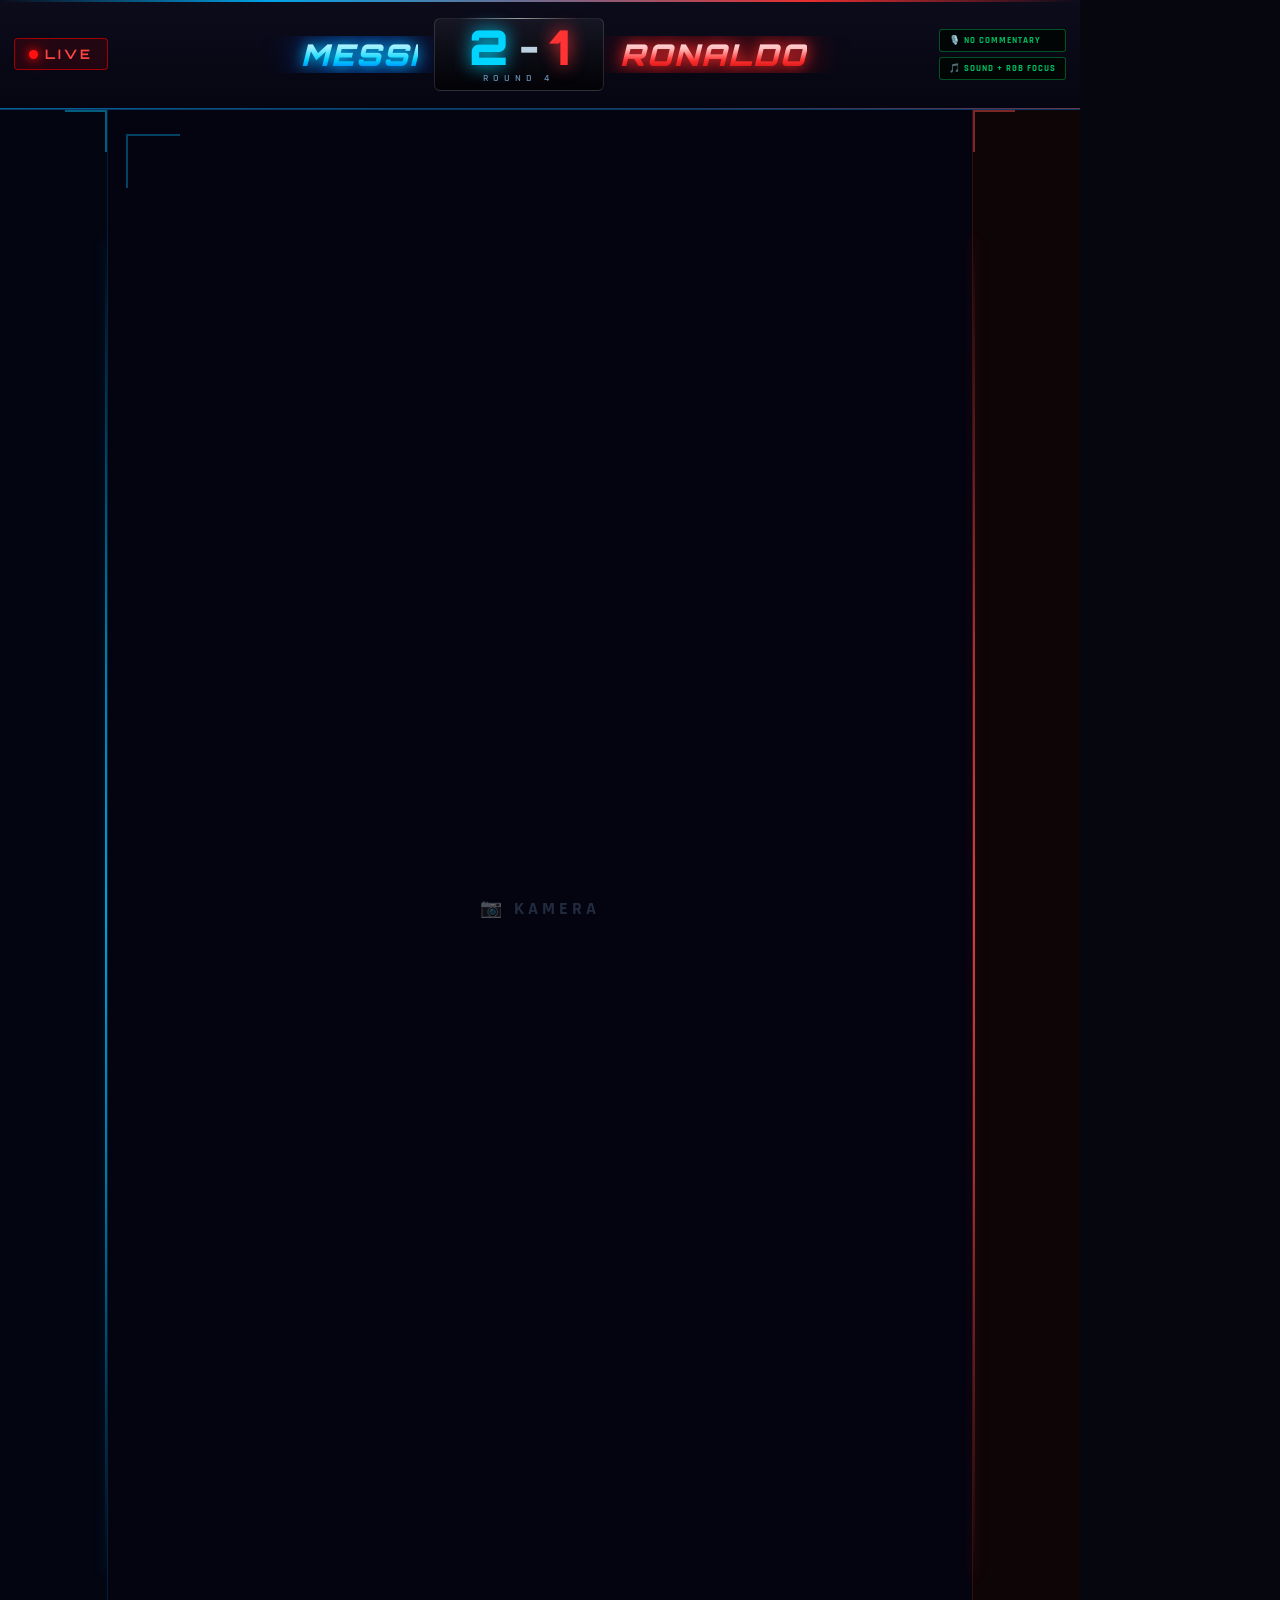
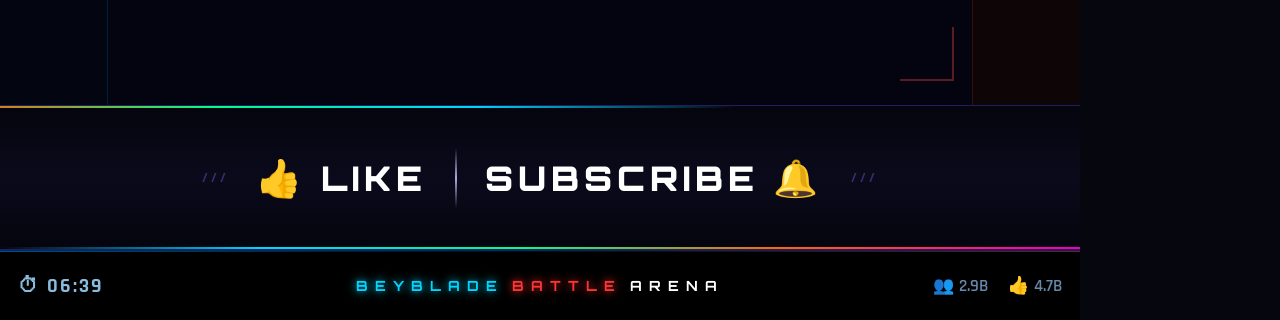
==== commit bf6c1bd5: "Fix blank display: add dark preview backgrounds and OBS transparent mode - index.html: dark backgrou" ====
--- a/index.html
+++ b/index.html
@@ -22,7 +22,7 @@
 html, body {
   width:  1080px;
   height: 1920px;
-  background: transparent;          /* OBS composites camera behind */
+  background: #06060e;
   color: #fff;
   font-family: 'Orbitron', monospace;
   overflow: hidden;
@@ -235,7 +235,7 @@
 .panel-left {
   width: 108px;
   flex-shrink: 0;
-  background: transparent;
+  background: rgba(0,4,20,0.55);
   position: relative;
   border-right: 1px solid rgba(0,140,255,0.18);
 }
@@ -265,18 +265,53 @@
   border-right: 2px solid rgba(0,200,255,0.45);
 }
 
-/* ── Arena center (OBS camera behind) ── */
+/* ── Arena center ── */
 .arena {
   flex: 1;
-  background: transparent;
-  position: relative;
+  background: #040410;
+  position: relative;
+}
+
+/* corner bracket – top-left */
+.arena::before {
+  content: '';
+  position: absolute;
+  top: 24px; left: 18px;
+  width: 52px; height: 52px;
+  border-top: 2px solid rgba(0,180,255,0.35);
+  border-left: 2px solid rgba(0,180,255,0.35);
+  pointer-events: none;
+}
+
+/* corner bracket – bottom-right */
+.arena::after {
+  content: '';
+  position: absolute;
+  bottom: 24px; right: 18px;
+  width: 52px; height: 52px;
+  border-bottom: 2px solid rgba(255,70,70,0.35);
+  border-right: 2px solid rgba(255,70,70,0.35);
+  pointer-events: none;
+}
+
+.arena-label {
+  position: absolute;
+  top: 50%; left: 50%;
+  transform: translate(-50%, -50%);
+  font-family: 'Rajdhani', sans-serif;
+  font-size: 18px;
+  font-weight: 700;
+  letter-spacing: 4px;
+  color: rgba(80,100,130,0.4);
+  pointer-events: none;
+  white-space: nowrap;
 }
 
 /* ── Right panel (OBS source) ── */
 .panel-right {
   width: 108px;
   flex-shrink: 0;
-  background: transparent;
+  background: rgba(20,4,0,0.55);
   position: relative;
   border-left: 1px solid rgba(255,50,50,0.18);
 }
@@ -514,10 +549,12 @@
     </div>
   </div>
 
-  <!-- ===== MAIN (transparent – OBS composites behind) ===== -->
+  <!-- ===== MAIN ===== -->
   <div class="main">
     <div class="panel-left"></div>
-    <div class="arena"></div>
+    <div class="arena">
+      <div class="arena-label">📷 KAMERA</div>
+    </div>
     <div class="panel-right"></div>
   </div>
 
@@ -571,6 +608,17 @@
   function set(id, val) {
     if (val === undefined || val === null || val === '') return;
     document.getElementById(id).textContent = val;
+  }
+
+  // OBS transparent mode: add ?obs to URL for use as OBS Browser Source
+  // Default is dark background (browser preview). ?obs makes center transparent.
+  if (new URLSearchParams(location.search).has('obs')) {
+    document.documentElement.style.background = 'transparent';
+    document.body.style.background = 'transparent';
+    document.querySelector('.arena').style.background = 'transparent';
+    document.querySelector('.panel-left').style.background = 'transparent';
+    document.querySelector('.panel-right').style.background = 'transparent';
+    document.querySelector('.arena-label').style.display = 'none';
   }
 
   applyState(JSON.parse(localStorage.getItem(KEY) || 'null'));
